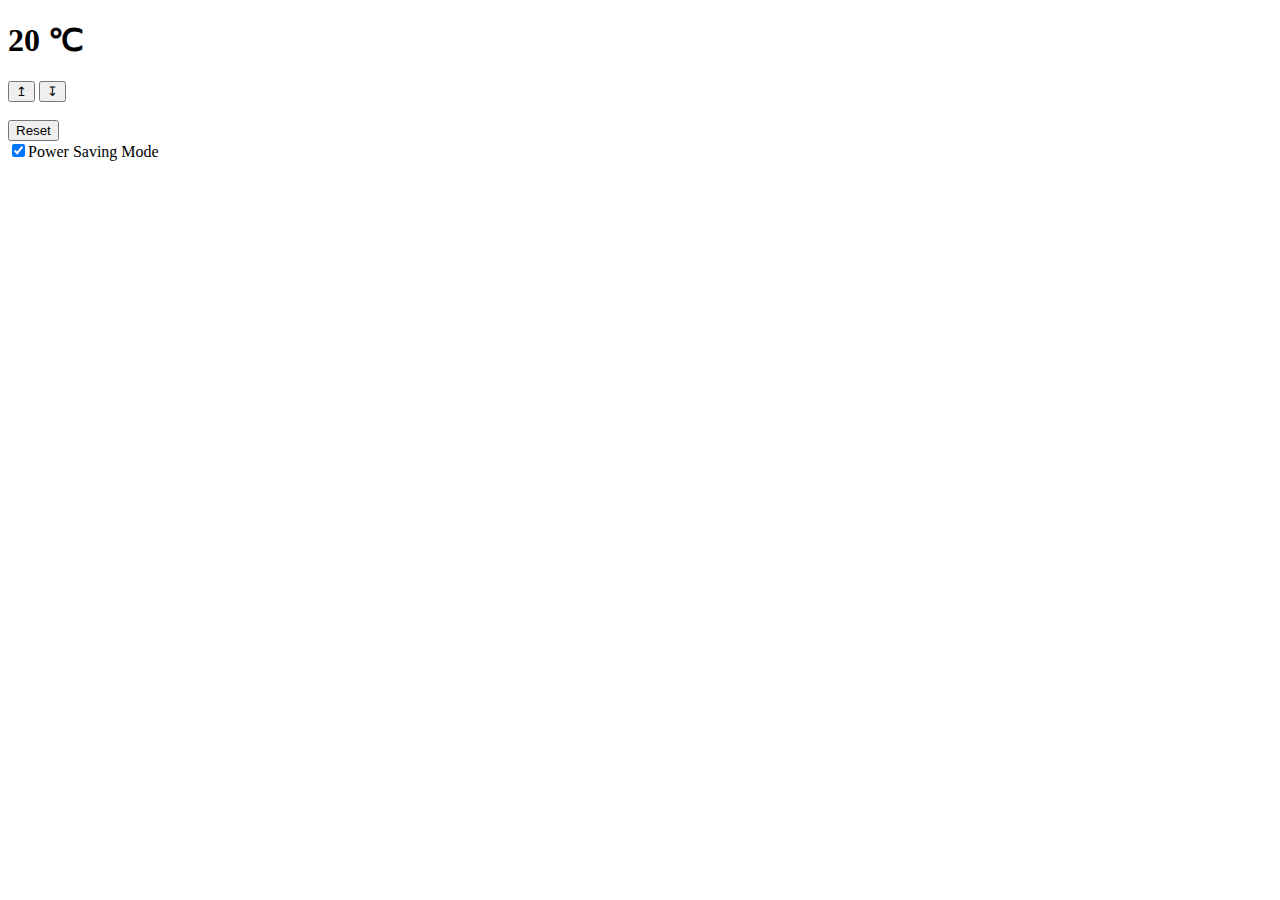
==== Index.html @ 988b648e "degrees and more html" ====
<!DOCTYPE html>
<html>
<head>
  <title>Thermostat</title>
<!--   <link rel="shortcut icon" type="image/png"  href="lib/jasmine-2.3.4/jasmine_favicon.png">
  <link rel="stylesheet" href="lib/jasmine-2.3.4/jasmine.css"> -->
</head>

<body>
<h1><span id="temperature"></span> &#8451</h1>
<button type="button" id="up">&#8613</button>
<button type="button" id="down">&#8615</button><br><br>
<button type="button" id="reset">Reset</button><br>
<input type="checkbox" id="powersavingmode" checked>Power Saving Mode<br>
</body>
<script src="src/Thermostat.js"></script>
<script src="src/app.js"></script>
</html>
---- lib/jasmine-2.3.4/jasmine.css ----
body { overflow-y: scroll; }

.jasmine_html-reporter { background-color: #eee; padding: 5px; margin: -8px; font-size: 11px; font-family: Monaco, "Lucida Console", monospace; line-height: 14px; color: #333; }
.jasmine_html-reporter a { text-decoration: none; }
.jasmine_html-reporter a:hover { text-decoration: underline; }
.jasmine_html-reporter p, .jasmine_html-reporter h1, .jasmine_html-reporter h2, .jasmine_html-reporter h3, .jasmine_html-reporter h4, .jasmine_html-reporter h5, .jasmine_html-reporter h6 { margin: 0; line-height: 14px; }
.jasmine_html-reporter .banner, .jasmine_html-reporter .symbol-summary, .jasmine_html-reporter .summary, .jasmine_html-reporter .result-message, .jasmine_html-reporter .spec .description, .jasmine_html-reporter .spec-detail .description, .jasmine_html-reporter .alert .bar, .jasmine_html-reporter .stack-trace { padding-left: 9px; padding-right: 9px; }
.jasmine_html-reporter .banner { position: relative; }
.jasmine_html-reporter .banner .title { background: url('[data-uri]') no-repeat; background: url('[data-uri]') no-repeat, none; -moz-background-size: 100%; -o-background-size: 100%; -webkit-background-size: 100%; background-size: 100%; display: block; float: left; width: 90px; height: 25px; }
.jasmine_html-reporter .banner .version { margin-left: 14px; position: relative; top: 6px; }
.jasmine_html-reporter #jasmine_content { position: fixed; right: 100%; }
.jasmine_html-reporter .version { color: #aaa; }
.jasmine_html-reporter .banner { margin-top: 14px; }
.jasmine_html-reporter .duration { color: #fff; float: right; line-height: 28px; padding-right: 9px; }
.jasmine_html-reporter .symbol-summary { overflow: hidden; *zoom: 1; margin: 14px 0; }
.jasmine_html-reporter .symbol-summary li { display: inline-block; height: 8px; width: 14px; font-size: 16px; }
.jasmine_html-reporter .symbol-summary li.passed { font-size: 14px; }
.jasmine_html-reporter .symbol-summary li.passed:before { color: #007069; content: "\02022"; }
.jasmine_html-reporter .symbol-summary li.failed { line-height: 9px; }
.jasmine_html-reporter .symbol-summary li.failed:before { color: #ca3a11; content: "\d7"; font-weight: bold; margin-left: -1px; }
.jasmine_html-reporter .symbol-summary li.disabled { font-size: 14px; }
.jasmine_html-reporter .symbol-summary li.disabled:before { color: #bababa; content: "\02022"; }
.jasmine_html-reporter .symbol-summary li.pending { line-height: 17px; }
.jasmine_html-reporter .symbol-summary li.pending:before { color: #ba9d37; content: "*"; }
.jasmine_html-reporter .symbol-summary li.empty { font-size: 14px; }
.jasmine_html-reporter .symbol-summary li.empty:before { color: #ba9d37; content: "\02022"; }
.jasmine_html-reporter .run-options { float: right; margin-right: 5px; border: 1px solid #8a4182; color: #8a4182; position: relative; line-height: 20px; }
.jasmine_html-reporter .run-options .trigger { cursor: pointer; padding: 8px 16px; }
.jasmine_html-reporter .run-options .payload { position: absolute; display: none; right: -1px; border: 1px solid #8a4182; background-color: #eee; white-space: nowrap; padding: 4px 8px; }
.jasmine_html-reporter .run-options .payload.open { display: block; }
.jasmine_html-reporter .bar { line-height: 28px; font-size: 14px; display: block; color: #eee; }
.jasmine_html-reporter .bar.failed { background-color: #ca3a11; }
.jasmine_html-reporter .bar.passed { background-color: #007069; }
.jasmine_html-reporter .bar.skipped { background-color: #bababa; }
.jasmine_html-reporter .bar.errored { background-color: #ca3a11; }
.jasmine_html-reporter .bar.menu { background-color: #fff; color: #aaa; }
.jasmine_html-reporter .bar.menu a { color: #333; }
.jasmine_html-reporter .bar a { color: white; }
.jasmine_html-reporter.spec-list .bar.menu.failure-list, .jasmine_html-reporter.spec-list .results .failures { display: none; }
.jasmine_html-reporter.failure-list .bar.menu.spec-list, .jasmine_html-reporter.failure-list .summary { display: none; }
.jasmine_html-reporter .results { margin-top: 14px; }
.jasmine_html-reporter .summary { margin-top: 14px; }
.jasmine_html-reporter .summary ul { list-style-type: none; margin-left: 14px; padding-top: 0; padding-left: 0; }
.jasmine_html-reporter .summary ul.suite { margin-top: 7px; margin-bottom: 7px; }
.jasmine_html-reporter .summary li.passed a { color: #007069; }
.jasmine_html-reporter .summary li.failed a { color: #ca3a11; }
.jasmine_html-reporter .summary li.empty a { color: #ba9d37; }
.jasmine_html-reporter .summary li.pending a { color: #ba9d37; }
.jasmine_html-reporter .summary li.disabled a { color: #bababa; }
.jasmine_html-reporter .description + .suite { margin-top: 0; }
.jasmine_html-reporter .suite { margin-top: 14px; }
.jasmine_html-reporter .suite a { color: #333; }
.jasmine_html-reporter .failures .spec-detail { margin-bottom: 28px; }
.jasmine_html-reporter .failures .spec-detail .description { background-color: #ca3a11; }
.jasmine_html-reporter .failures .spec-detail .description a { color: white; }
.jasmine_html-reporter .result-message { padding-top: 14px; color: #333; white-space: pre; }
.jasmine_html-reporter .result-message span.result { display: block; }
.jasmine_html-reporter .stack-trace { margin: 5px 0 0 0; max-height: 224px; overflow: auto; line-height: 18px; color: #666; border: 1px solid #ddd; background: white; white-space: pre; }
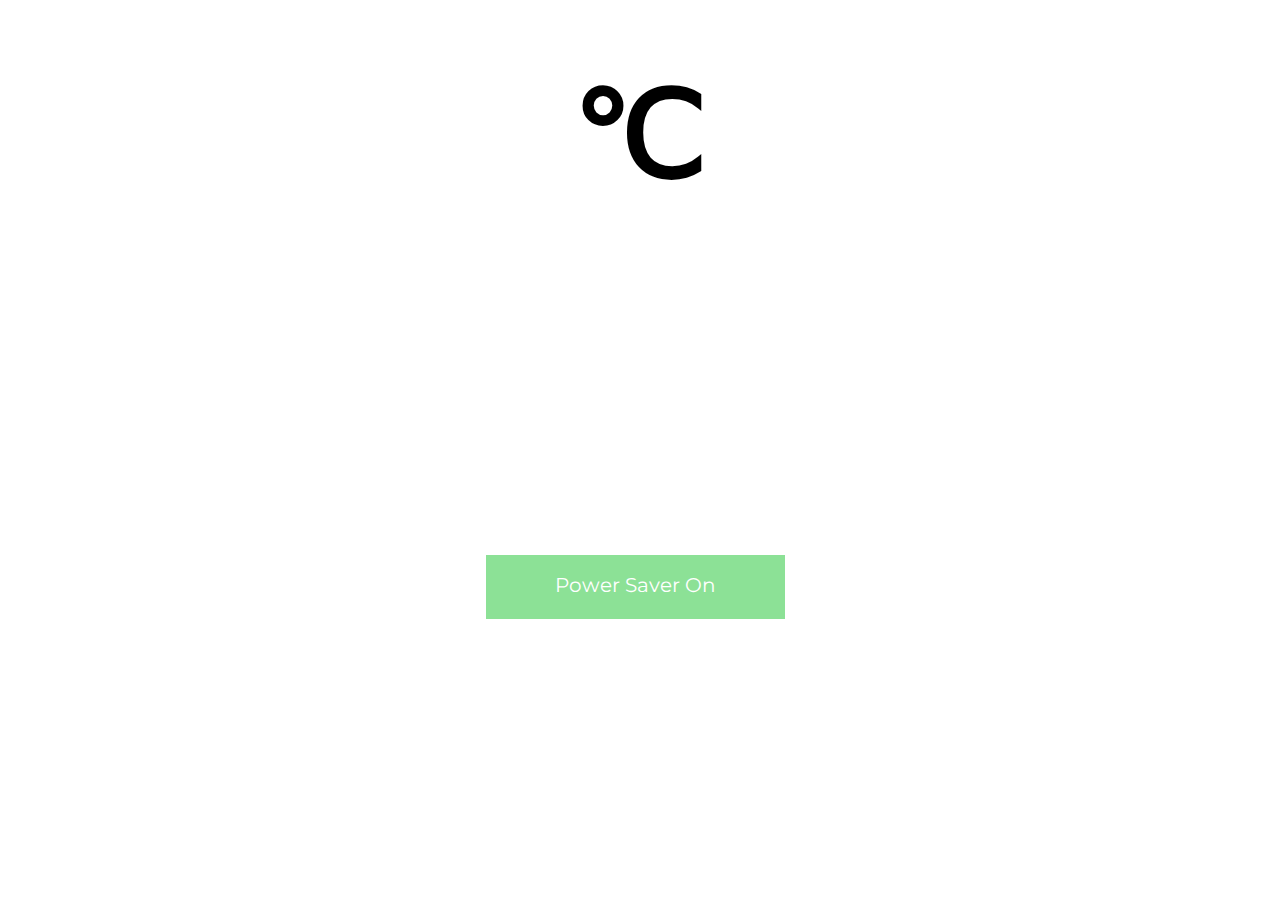
==== commit ad98e97a: "added jquery files" ====
--- a/Index.html
+++ b/Index.html
@@ -1,18 +1,32 @@
 <!DOCTYPE html>
 <html>
 <head>
+<link href='http://fonts.googleapis.com/css?family=Montserrat' rel='stylesheet' type='text/css'>
+<link rel="stylesheet" type="text/css" href="css/thermostat.css">
+
   <title>Thermostat</title>
-<!--   <link rel="shortcut icon" type="image/png"  href="lib/jasmine-2.3.4/jasmine_favicon.png">
-  <link rel="stylesheet" href="lib/jasmine-2.3.4/jasmine.css"> -->
+
 </head>
 
-<body>
+<body bgcolor="Grey">
+<center>
 <h1><span id="temperature"></span> &#8451</h1>
-<button type="button" id="up">&#8613</button>
-<button type="button" id="down">&#8615</button><br><br>
-<button type="button" id="reset">Reset</button><br>
-<input type="checkbox" id="powersavingmode" checked>Power Saving Mode<br>
+<section class="border">
+<button type="button" class="button" id="up">&#8710</button>
+<button type="button" class="button" id="down">&#8711</button><br><br>
+<button type="button" class="button2" id="reset">&#8635</button><br><br>
+</section>
+
+<section class="switch">
+  <input id="powersavingmode" class="cmn-toggle cmn-toggle-yes-no" type="checkbox" checked>
+  <label for="powersavingmode" data-on="Power Saver On" data-off="Power Saver Off"></label>
+</section>
+
+</center>
 </body>
-<script src="src/Thermostat.js"></script>
-<script src="src/app.js"></script>
+<!-- <script src="src/Thermostat.js"></script> -->
+<!-- <script src="src/app.js"></script> -->
+<script src="lib/jasmine-2.3.4/jasmine-jquery.js"></script>
+<script src="src/Thermostat_jquery.js"></script>
+<script src="src/app_jquery.js"></script>
 </html>
--- a/css/thermostat.css
+++ b/css/thermostat.css
@@ -0,0 +1,123 @@
+body { background: url('../public/giphy.gif') no-repeat center center fixed; 
+      -webkit-background-size: cover;
+    -moz-background-size: cover;
+    -o-background-size: cover;
+    background-size: cover;}
+
+  .button {
+  display: inline-block;
+  margin: 0 10px 0 0;
+  padding: 15px 45px;
+  font-size: 48px;
+  font-family: "Bitter",serif;
+  line-height: 1.8;
+  appearance: none;
+  box-shadow: none;
+  border-radius: 0;
+  width: 140px;
+}
+
+  .button2 {
+  display: inline-block;
+  margin: 0 10px 0 0;
+  padding: 15px 45px;
+  font-size: 48px;
+  font-family: "Bitter",serif;
+  line-height: 1.8;
+  appearance: none;
+  box-shadow: none;
+  border-radius: 0;
+  width: 295px;
+}
+
+  .toggle {
+
+  }
+
+button:focus {
+  outline: none
+}
+
+section.border button {
+ color: #FFFFFF ;
+ background: rgba(0,0,0,0);
+ border: solid 5px #FFFFFF ;
+}
+section.border button:hover,
+section.border button.hover {
+ border-color: #B0B0B0 ;
+ color: #B0B0B0 ;
+}
+section.border button:active,
+section.border button.active {
+ border-color: #888888 ;
+ color: #888888 ;
+}
+
+h1 {
+font-family: "Montserrat", sans-serif;
+font-size: 120px;
+margin: 60px 0px 60px 0px;
+}
+
+.cmn-toggle {
+  position: absolute;
+  margin-left: -9999px;
+  visibility: hidden;
+
+}
+.cmn-toggle + label {
+  display: inline-block;
+  margin: 0 10px 0 0;
+  padding: 15px 45px;
+  font-size: 48px;
+  font-family: "Montserrat",serif;
+  line-height: 1.8;
+  appearance: none;
+  box-shadow: none;
+  border-radius: 0;
+  width: 140px;
+  position: relative;
+  cursor: pointer;
+  outline: none;
+  user-select: none;
+}
+
+input.cmn-toggle-yes-no + label {
+  padding: 2px;
+  width: 295px;
+  height: 60px;
+}
+input.cmn-toggle-yes-no + label:before,
+input.cmn-toggle-yes-no + label:after {
+  display: block;
+  position: absolute;
+  top: 0;
+  left: 0;
+  bottom: 0;
+  right: 0;
+  color: #fff;
+  font-family: "Montserrat", serif;
+  font-size: 20px;
+  text-align: center;
+  line-height: 60px;
+}
+input.cmn-toggle-yes-no + label:before {
+  background-color: #dddddd;
+  content: attr(data-off);
+  transition: transform 0.5s;
+  backface-visibility: hidden;
+}
+input.cmn-toggle-yes-no + label:after {
+  background-color: #8ce196;
+  content: attr(data-on);
+  transition: transform 0.5s;
+  transform: rotateY(180deg);
+  backface-visibility: hidden;
+}
+input.cmn-toggle-yes-no:checked + label:before {
+  transform: rotateY(180deg);
+}
+input.cmn-toggle-yes-no:checked + label:after {
+  transform: rotateY(0);
+}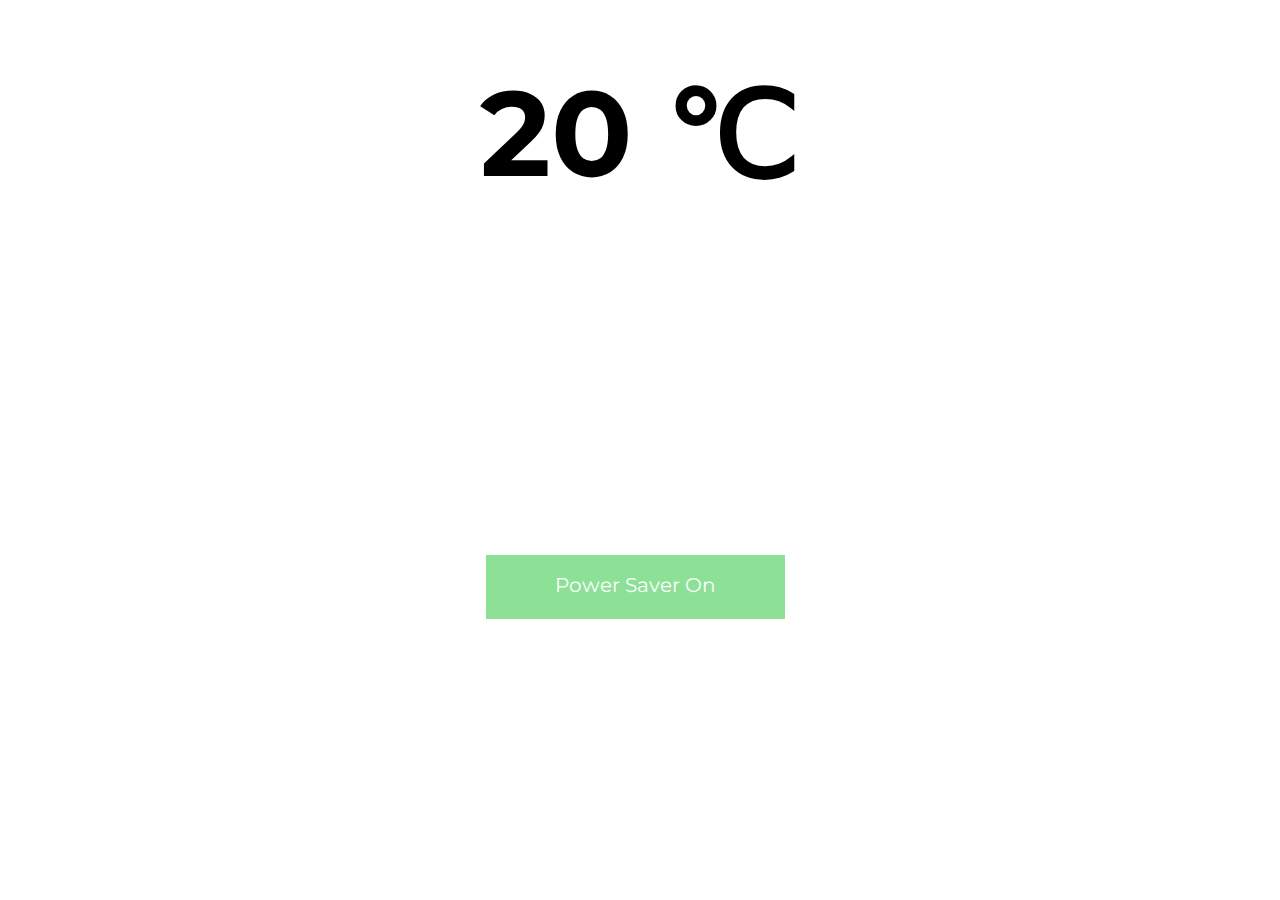
==== commit 6365ba09: "finished jquery feature tests" ====
--- a/Index.html
+++ b/Index.html
@@ -24,9 +24,10 @@
 
 </center>
 </body>
-<!-- <script src="src/Thermostat.js"></script> -->
+<script src="src/Thermostat.js"></script>
+<script src="http://code.jquery.com/jquery-1.11.3.min.js"></script>
 <!-- <script src="src/app.js"></script> -->
 <script src="lib/jasmine-2.3.4/jasmine-jquery.js"></script>
-<script src="src/Thermostat_jquery.js"></script>
 <script src="src/app_jquery.js"></script>
+
 </html>
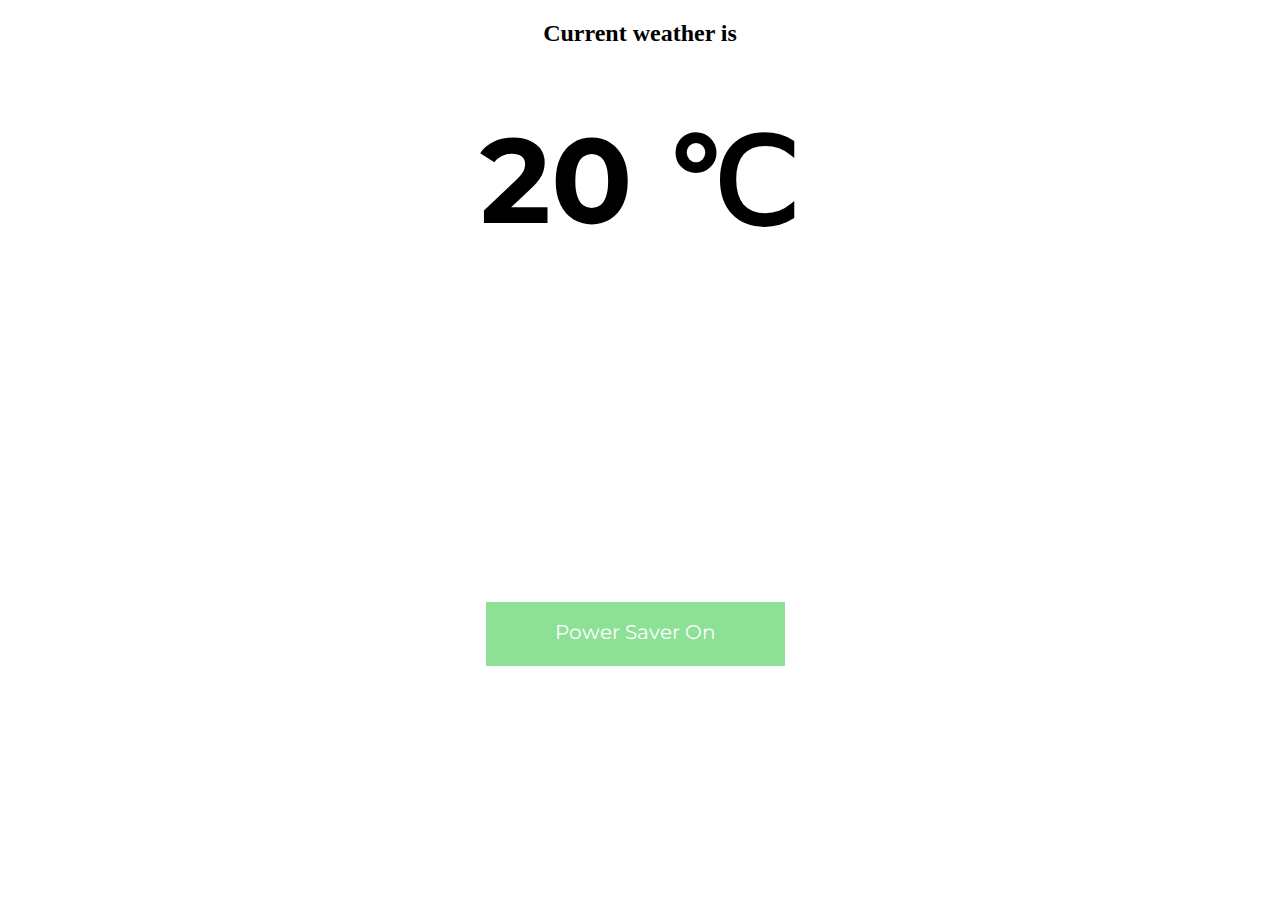
==== commit 38aadad0: "we have weather..." ====
--- a/Index.html
+++ b/Index.html
@@ -10,6 +10,8 @@
 
 <body bgcolor="Grey">
 <center>
+<h2>Current weather is</h2>
+<h2 id="showdata"></h2>
 <h1><span id="temperature"></span> &#8451</h1>
 <section class="border">
 <button type="button" class="button" id="up">&#8710</button>
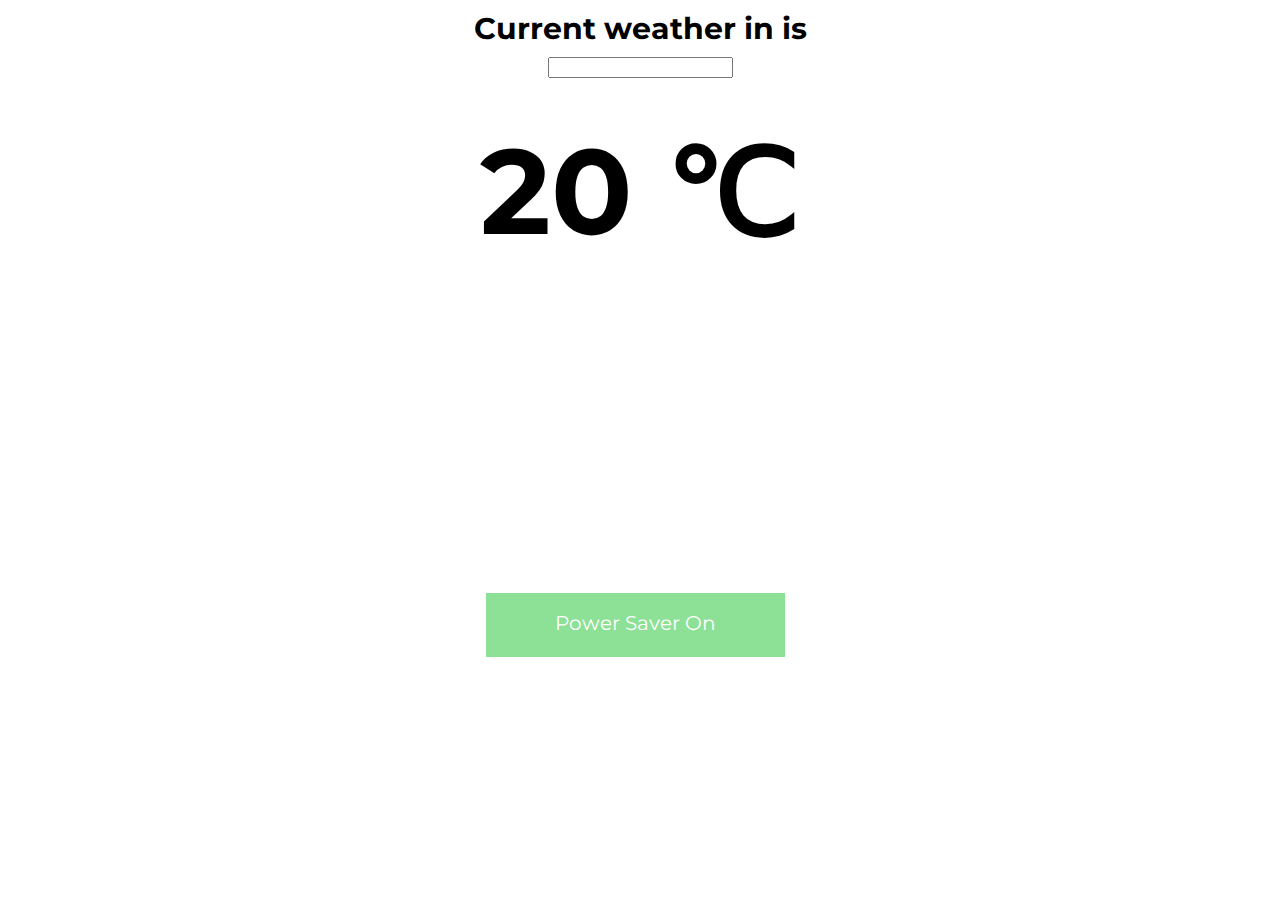
==== commit d6b73af5: "added text box and current city name" ====
--- a/Index.html
+++ b/Index.html
@@ -1,35 +1,36 @@
 <!DOCTYPE html>
 <html>
-<head>
-<link href='http://fonts.googleapis.com/css?family=Montserrat' rel='stylesheet' type='text/css'>
-<link rel="stylesheet" type="text/css" href="css/thermostat.css">
+  <head>
+    <link href='http://fonts.googleapis.com/css?family=Montserrat' rel='stylesheet' type='text/css'>
+    <link rel="stylesheet" type="text/css" href="css/thermostat.css">
+    <title>Thermostat</title>
+  </head>
 
-  <title>Thermostat</title>
+  <body bgcolor="Grey">
+    <center>
+      <h2>Current weather in <span id="cityname"></span> is</h2>
+      <h2 id="showdata"></h2>
+      <input type="text" id="city" >
+      <h1><span id="temperature"></span> &#8451</h1>
 
-</head>
+      <section class="border">
+        <button type="button" class="button" id="up">&#8710</button>
+        <button type="button" class="button" id="down">&#8711</button><br><br>
+        <button type="button" class="button2" id="reset">&#8635</button><br><br>
+      </section>
 
-<body bgcolor="Grey">
-<center>
-<h2>Current weather is</h2>
-<h2 id="showdata"></h2>
-<h1><span id="temperature"></span> &#8451</h1>
-<section class="border">
-<button type="button" class="button" id="up">&#8710</button>
-<button type="button" class="button" id="down">&#8711</button><br><br>
-<button type="button" class="button2" id="reset">&#8635</button><br><br>
-</section>
+      <section class="switch">
+        <input id="powersavingmode" class="cmn-toggle cmn-toggle-yes-no" type="checkbox" checked>
+        <label for="powersavingmode" data-on="Power Saver On" data-off="Power Saver Off"></label>
+      </section>
 
-<section class="switch">
-  <input id="powersavingmode" class="cmn-toggle cmn-toggle-yes-no" type="checkbox" checked>
-  <label for="powersavingmode" data-on="Power Saver On" data-off="Power Saver Off"></label>
-</section>
+    </center>
+  </body>
 
-</center>
-</body>
-<script src="src/Thermostat.js"></script>
-<script src="http://code.jquery.com/jquery-1.11.3.min.js"></script>
-<!-- <script src="src/app.js"></script> -->
-<script src="lib/jasmine-2.3.4/jasmine-jquery.js"></script>
-<script src="src/app_jquery.js"></script>
+  <script src="src/Thermostat.js"></script>
+  <script src="http://code.jquery.com/jquery-1.11.3.min.js"></script>
+  <!-- <script src="src/app.js"></script> -->
+  <script src="lib/jasmine-2.3.4/jasmine-jquery.js"></script>
+  <script src="src/app_jquery.js"></script>
 
 </html>
--- a/css/thermostat.css
+++ b/css/thermostat.css
@@ -57,7 +57,13 @@
 h1 {
 font-family: "Montserrat", sans-serif;
 font-size: 120px;
-margin: 60px 0px 60px 0px;
+margin: 40px 0px;
+}
+
+h2 {
+font-family: "Montserrat", sans-serif;
+font-size: 30px;
+margin: 10px 0px;
 }
 
 .cmn-toggle {
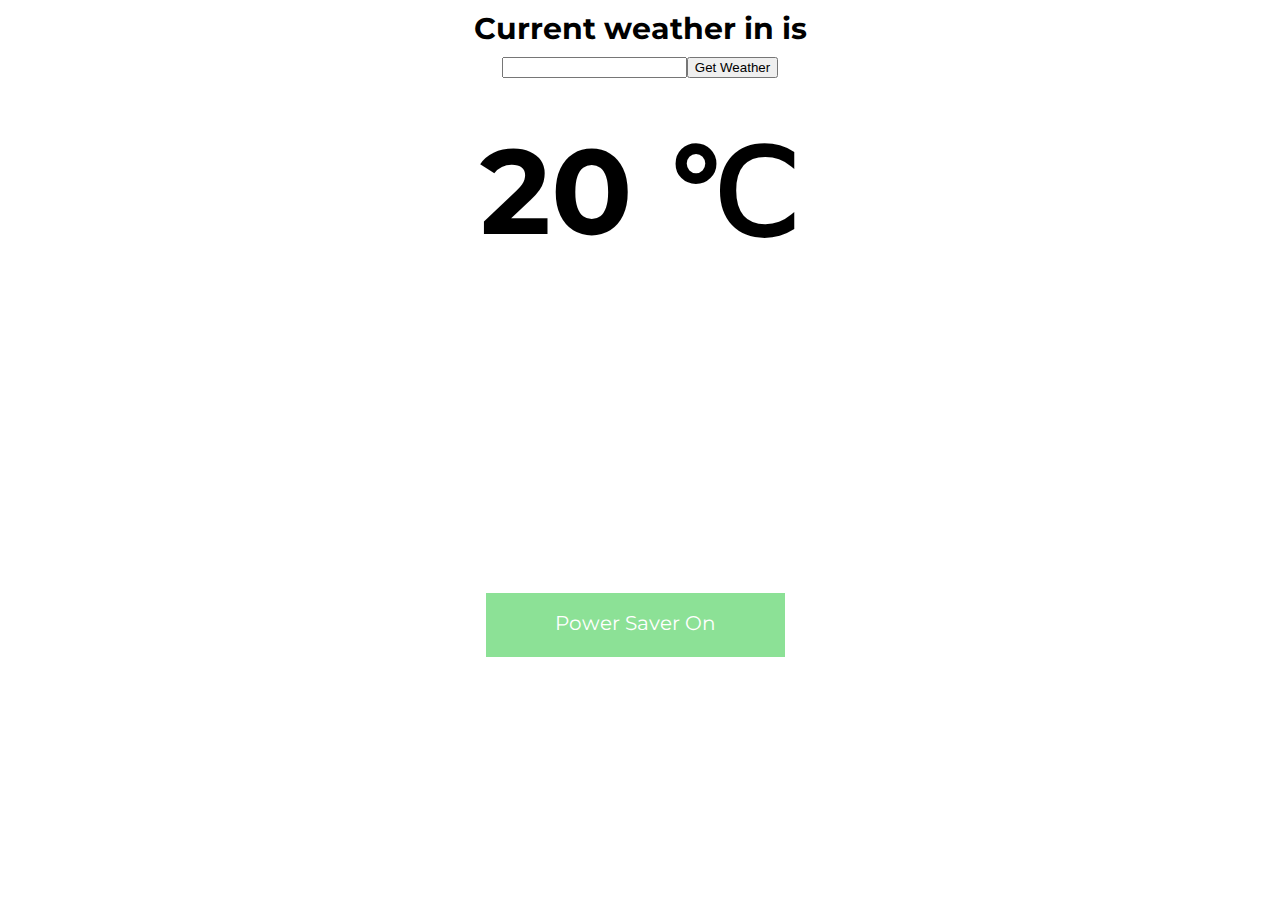
==== commit 5be33025: "code ability for user to get weather for a chosen city" ====
--- a/Index.html
+++ b/Index.html
@@ -10,7 +10,7 @@
     <center>
       <h2>Current weather in <span id="cityname"></span> is</h2>
       <h2 id="showdata"></h2>
-      <input type="text" id="city" >
+      <input type="text" id="city"><button id="weather_button">Get Weather</button>
       <h1><span id="temperature"></span> &#8451</h1>
 
       <section class="border">
